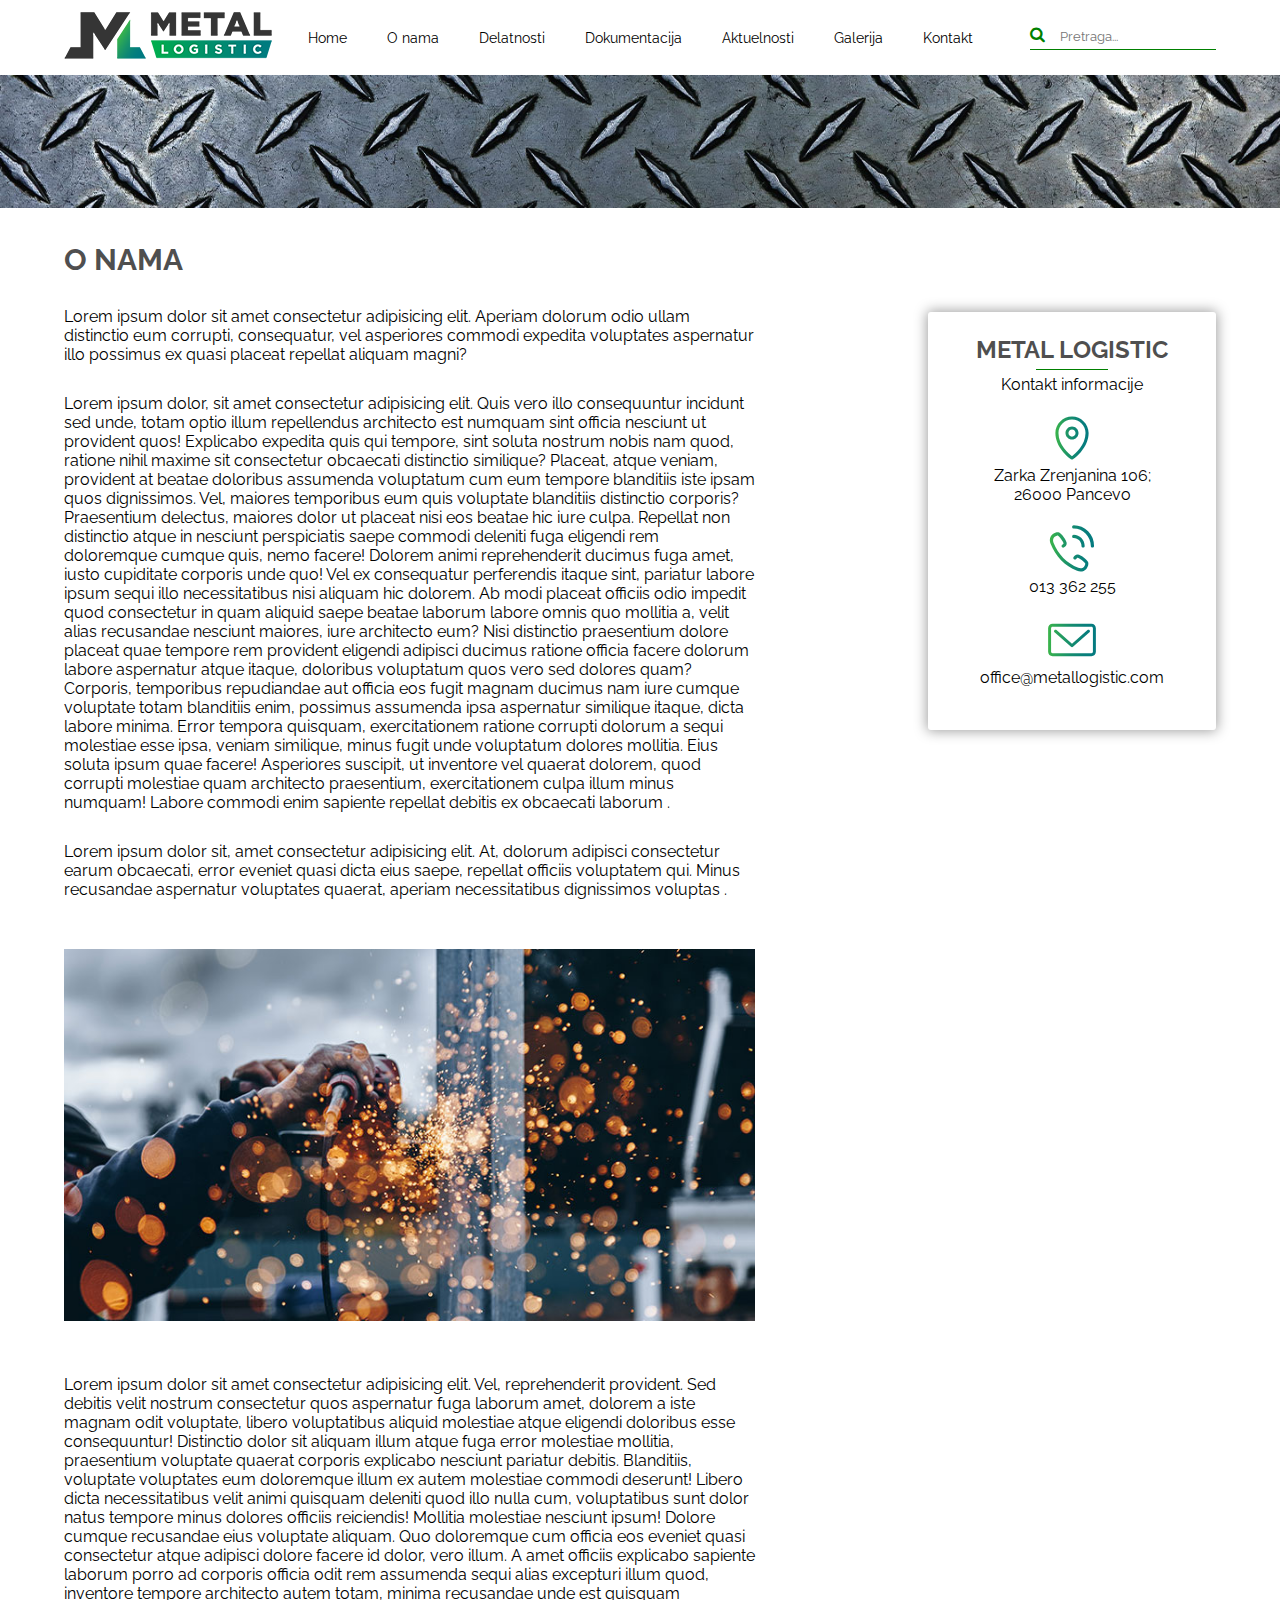
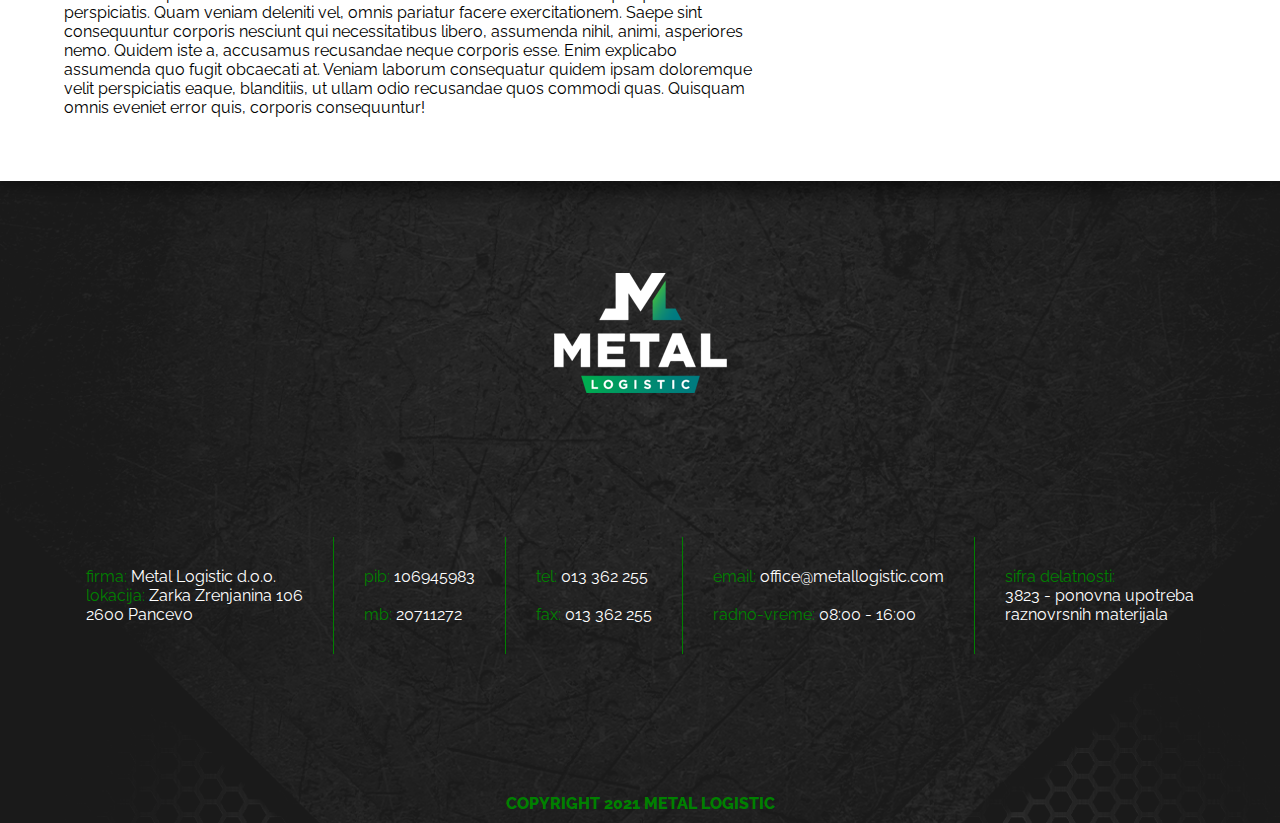
==== about.html @ 06dd0689 "about" ====
<!DOCTYPE html>
<html lang="en">
<head>
    <meta charset="UTF-8">
    <meta http-equiv="X-UA-Compatible" content="IE=edge">
    <meta name="viewport" content="width=device-width, initial-scale=1.0">
    <title>MetalLogistic</title>
    <link rel="stylesheet" href="https://cdnjs.cloudflare.com/ajax/libs/font-awesome/4.7.0/css/font-awesome.min.css">
    <link rel="preconnect" href="https://fonts.gstatic.com">
    <link href="https://fonts.googleapis.com/css2?family=Raleway:wght@100;200;300;400;500;600;700;800;900&display=swap" rel="stylesheet">
    <link rel="stylesheet" href="./index.css">
    <link rel="stylesheet" href="./about.css">
    <link rel="stylesheet" href="./contact.css">
</head>
<body>
    <header class='header'>
        <div class='header-logo'>
            <img class='header-logo-image' src="./images/logo.png" alt='logo'>
        </div>
        <nav class='navigation'>
            <ul class='navigation-list'>
                <li class='navigation-list-item'><a class="navigation-list-item-link" href="#">Home</a></li>
                <li class='navigation-list-item'><a class="navigation-list-item-link" href="#">O nama</a></li>
                <li class='navigation-list-item'><a class="navigation-list-item-link" href="#">Delatnosti</a></li>
                <li class='navigation-list-item'><a class="navigation-list-item-link" href="#">Dokumentacija</a></li>
                <li class='navigation-list-item'><a class="navigation-list-item-link" href="#">Aktuelnosti</a></li>
                <li class='navigation-list-item'><a class="navigation-list-item-link" href="#">Galerija</a></li>
                <li class='navigation-list-item'><a class="navigation-list-item-link" href="#">Kontakt</a></li>
            </ul>
            <div class='navigation-burger'>
                <div class='line1'></div>
                <div class='line2'></div>
                <div class='line3'></div>
            </div>
        </nav>
        <div class='search'>
            <form action="email.php" method="post" class='search-form'>
                <i class="fa fa-search"></i>
                <input placeholder="Pretraga..." type='text' class="search-inout">
            </form>
            <div class='search-icon'>
                <i class="fa fa-search"></i>
            </div>
            </div>
        </div>
    </header> 
    <div class='about-image'>
        <img src="images/slika-ispod-menija.jpg" alt='slika'>
    </div>
   <main class="about-section">
        <section class="about-text">
            <h1>O nama</h1>
            <p>Lorem ipsum dolor sit amet consectetur adipisicing elit. Aperiam dolorum odio ullam distinctio eum corrupti, consequatur, vel asperiores commodi expedita voluptates aspernatur illo possimus ex quasi placeat repellat aliquam magni?</p>
            <p>Lorem ipsum dolor, sit amet consectetur adipisicing elit. Quis vero illo consequuntur incidunt sed unde, totam optio illum repellendus architecto est numquam sint officia nesciunt ut provident quos! Explicabo expedita quis qui tempore, sint soluta nostrum nobis nam quod, ratione nihil maxime sit consectetur obcaecati distinctio similique? Placeat, atque veniam, provident at beatae doloribus assumenda voluptatum cum eum tempore blanditiis iste ipsam quos dignissimos. Vel, maiores temporibus eum quis voluptate blanditiis distinctio corporis? Praesentium delectus, maiores dolor ut placeat nisi eos beatae hic iure culpa. Repellat non distinctio atque in nesciunt perspiciatis saepe commodi deleniti fuga eligendi rem doloremque cumque quis, nemo facere! Dolorem animi reprehenderit ducimus fuga amet, iusto cupiditate corporis unde quo! Vel ex consequatur perferendis itaque sint, pariatur labore ipsum sequi illo necessitatibus nisi aliquam hic dolorem. Ab modi placeat officiis odio impedit quod consectetur in quam aliquid saepe beatae laborum labore omnis quo mollitia a, velit alias recusandae nesciunt maiores, iure architecto eum? Nisi distinctio praesentium dolore placeat quae tempore rem provident eligendi adipisci ducimus ratione officia facere dolorum labore aspernatur atque itaque, doloribus voluptatum quos vero sed dolores quam? Corporis, temporibus repudiandae aut officia eos fugit magnam ducimus nam iure cumque voluptate totam blanditiis enim, possimus assumenda ipsa aspernatur similique itaque, dicta labore minima. Error tempora quisquam, exercitationem ratione corrupti dolorum a sequi molestiae esse ipsa, veniam similique, minus fugit unde voluptatum dolores mollitia. Eius soluta ipsum quae facere! Asperiores suscipit, ut inventore vel quaerat dolorem, quod corrupti molestiae quam architecto praesentium, exercitationem culpa illum minus numquam! Labore commodi enim sapiente repellat debitis ex obcaecati laborum .  </p>
            <p>Lorem ipsum dolor sit, amet consectetur adipisicing elit. At, dolorum adipisci consectetur earum obcaecati, error eveniet quasi dicta eius saepe, repellat officiis voluptatem qui. Minus recusandae aspernatur voluptates quaerat, aperiam necessitatibus dignissimos voluptas .</p>
            <img src="images/kontent-slika.jpg" alt="about">
            <p>Lorem ipsum dolor sit amet consectetur adipisicing elit. Vel, reprehenderit provident. Sed debitis velit nostrum consectetur quos aspernatur fuga laborum amet, dolorem a iste magnam odit voluptate, libero voluptatibus aliquid molestiae atque eligendi doloribus esse consequuntur! Distinctio dolor sit aliquam illum atque fuga error molestiae mollitia, praesentium voluptate quaerat corporis explicabo nesciunt pariatur debitis. Blanditiis, voluptate voluptates eum doloremque illum ex autem molestiae commodi deserunt! Libero dicta necessitatibus velit animi quisquam deleniti quod illo nulla cum, voluptatibus sunt dolor natus tempore minus dolores officiis reiciendis! Mollitia molestiae nesciunt ipsum! Dolore cumque recusandae eius voluptate aliquam. Quo doloremque cum officia eos eveniet quasi consectetur atque adipisci dolore facere id dolor, vero illum. A amet officiis explicabo sapiente laborum porro ad corporis officia odit rem assumenda sequi alias excepturi illum quod, inventore tempore architecto autem totam, minima recusandae unde est quisquam perspiciatis. Quam veniam deleniti vel, omnis pariatur facere exercitationem. Saepe sint consequuntur corporis nesciunt qui necessitatibus libero, assumenda nihil, animi, asperiores nemo. Quidem iste a, accusamus recusandae neque corporis esse. Enim explicabo assumenda quo fugit obcaecati at. Veniam laborum consequatur quidem ipsam doloremque velit perspiciatis eaque, blanditiis, ut ullam odio recusandae quos commodi quas. Quisquam omnis eveniet error quis, corporis consequuntur!</p>
        </section>
        <section class="contact-card card-height">
            <div>
                <h2>Metal Logistic</h2>
                <div class='contact-card-line'></div>
                <p>Kontakt informacije</p>
            </div>
            <div>
            <img src='./images/pin.svg' alt='pin'>
            <p>Zarka Zrenjanina 106;<br>26000 Pancevo</p>
            </div>
            <div>
            <img src='./images/phone.svg' alt='phone'>
            <p>013 362 255</p>
        </div>
        <div>
            <img src='./images/mail.svg' alt='mail'>
            <p>office@metallogistic.com</p>
        </div>
        </section>
   </main>
    <footer class='footer'>
        <div class='footer-content'>
            <img src='images/logofooter.png' alt='logo-footer' />
            <div class='footer-info'>
                <div class='footer-info-1'>
                    <p><span>firma:</span><nbsp></nbsp> Metal Logistic d.o.o.</p>
                    <p><span>lokacija:</span><nbsp></nbsp> Zarka Zrenjanina 106 <br> 2600 Pancevo</p>
                </div>
                <div class='footer-info-2'>
                    <p><span>pib:</span><nbsp> 106945983</p>
                    <p><span>mb:</span> 20711272</p>
                </div>
                <div class='footer-info-3'>
                    <p><span>tel:</span><nbsp> 013 362 255</p>
                    <p><span>fax:</span><nbsp> 013 362 255</p>
                </div>
                <div class='footer-info-4'>
                    <p><span>email:</span> <nbsp>office@metallogistic.com</p>
                    <p><span>radno-vreme:</span> <nbsp>08:00 - 16:00</p>
                </div>
                <div class='footer-info-5'>
                    <span>sifra delatnosti:</span>
                    <p>3823 - ponovna upotreba <br> raznovrsnih materijala</p>
                </div>
            </div>
            <p class='footer-copyright'>copyright 2021 metal logistic</p>
        </div>
    </footer>
    <script src="./index.js"></script>
</body>
</html>
---- index.css ----
* {
  box-sizing: border-box;
  margin: 0;
  padding: 0;
}

body {
  font-family: "Raleway", sans-serif;
  overflow-x: hidden;
}

a:link,
a:hover,
a:visited,
a:active {
  text-decoration: none;
}

.hidden {
  overflow: hidden;
}

/* ------ HEADER ------ */

.header {
  height: 75px;
  padding: 0 5%;
  display: flex;
  align-items: center;
  justify-content: space-between;
  width: 100%;
}

.fixed-header {
  position: fixed;
  top: 0;
  border-bottom: 1px solid green;
  background-color: #fff;
  z-index: 100;
  animation: header 0.5s linear;
}

.header-logo-image-mobile {
  display: none;
}

.navigation {
  height: 100%;
}

.navigation-list {
  display: flex;
  align-items: center;
  list-style: none;
  justify-content: space-between;
  height: 100%;
}

.navigation-list-item {
  height: 100%;
  display: flex;
  align-items: center;
  padding: 0 20px;
  color: #000;
  transition: background-color 0.1s ease-in;
  cursor: pointer;
}

.navigation-list-item a {
  color: #000;
  font-size: 14px;
}

.navigation-list-item:hover {
  background-color: green;
  height: 100%;
  transition: background-color 0.2s ease-in;
}

.navigation-list-item:hover a {
  color: #fff;
}

.navigation-burger {
  display: none;
}

.navigation-burger div {
  width: 25px;
  height: 3px;
  background-color: green;
  margin: 5px;
  border-radius: 3px;
  transition: all 0.3s ease;
}

.search {
  display: flex;
  justify-content: flex-end;
}

.search-form {
  position: relative;
  width: 90%;
}

.search-icon {
  display: none;
}

.search-form input {
  border: none;
  border-bottom: 1px solid green;
  padding-bottom: 5px;
  outline: none;
  padding-left: 30px;
  width: 100%;
}

.search-form input::placeholder {
  font-family: "Raleway", sans-serif;
}

i {
  color: green;
  position: absolute;
}

@keyframes header {
  from {
    transform: translateY(-50px);
  }
  to {
    transform: translateX(0);
  }
}

@media screen and (max-width: 1024px) {
  body {
    overflow-x: hidden;
  }

  .header {
    justify-content: space-between;
  }

  .header-logo {
    margin-right: auto;
  }

  .header-logo-image-mobile {
    display: inline-block;
  }

  .navigation {
    display: flex;
    align-items: center;
  }

  .navigation-list {
    position: fixed;
    right: 0;
    top: 75px;
    height: calc(100% - 75px);
    background-color: green;
    display: flex;
    flex-direction: column;
    align-items: center;
    width: 100%;
    transform: translateX(100%);
    transition: transform 0.3s ease-in;
    z-index: 10;
  }

  .navigation-list-active {
    transform: translateX(0);
    transition: transform 0.3s ease-in;
    z-index: 10;
  }

  .navigation-list-item {
    padding: 0;
    opacity: 0;
  }

  .navigation-list-item a {
    color: #fff;
    font-size: 40px;
  }

  .navigation-burger {
    display: inline-block;
    cursor: pointer;
    margin-right: 15px;
  }

  .toggle .line1 {
    transform: rotate(-45deg) translate(-5px, 6px);
    transition: all 0.3s ease;
  }
  .toggle .line2 {
    opacity: 0;
  }
  .toggle .line3 {
    transform: rotate(45deg) translate(-5px, -6px);
    transition: all 0.3s ease;
  }

  @keyframes navigationLinkFade {
    from {
      opacity: 0;
      transform: translateX(50px);
    }
    to {
      opacity: 1;
      transform: translateX(0);
    }
  }

  .search {
    height: 100%;
    width: 10%;
    display: flex;
    justify-content: space-around;
  }

  .search-icon {
    display: flex;
    align-items: center;
    height: 100%;
  }

  .search-icon i {
    font-size: 25px;
  }

  .search-form {
    position: fixed;
    display: flex;
    align-items: center;
    right: 0;
    top: 75px;
    height: 60px;
    background-color: green;
    width: 100%;
    transform: translateX(100%);
    transition: transform 0.3s ease-in;
    padding: 0 5%;
    z-index: 10;
  }

  .search-form-active {
    transform: translateX(0);
    transition: transform 0.3s ease-in;
    z-index: 10;
  }

  .search-form-active i {
    color: #fff;
    position: absolute;
    bottom: 45%;
  }

  .search-form input {
    border: none;
    border-bottom: 1px solid #fff;
    padding-bottom: 5px;
    outline: none;
    padding-left: 30px;
    width: 100%;
    background-color: transparent;
    color: #fff;
  }
  .search-form input::placeholder {
    color: #fff;
  }

  i {
    position: unset;
  }
}

@media screen and (max-width: 768px) {
  .navigation-list-item a {
    font-size: 25px;
  }

  .navigation-burger {
    margin-right: 0px;
  }
}

@media screen and (max-width: 500px) {
  .navigation-list-item a {
    font-size: 20px;
  }
}

/* ------ HERO ------ */

.hero {
  position: relative;
  height: calc(80vh - 75px);
  overflow: hidden;
  width: 100%;
}

.hero input {
  opacity: 0;
  cursor: pointer;
}

.hero label {
  display: inline-block;
  z-index: 2;
  cursor: pointer;
  transition-duration: 0.4s;
  padding: 3px;
  border: solid 2px transparent;
  border-radius: 999px;
  position: absolute;
  bottom: 10%;
}

.label-first {
  left: 5%;
}

.label-second {
  left: 7%;
}

input:checked + label {
  border: solid 2px green;
}

.circle {
  width: 10px;
  height: 10px;
  border-radius: 999px;
  background-color: green;
}

.hero .slide {
  position: absolute;
  width: 100%;
  height: 100%;
  top: 0;
  left: 0;
  z-index: 0;
  transform: translateX(-100%);
  transition-duration: 0.4s;
  opacity: 1;
  background-repeat: no-repeat;
  background-position: center;
  background-size: 100% 100%;
  background-image: url("images//desk.jpg");
}

.slide img {
  height: 100%;
  width: 100%;
}

.hero input:checked ~ .slide {
  transform: translateX(100%);
}

.hero input:checked + label + .slide {
  transform: translateX(0);
  opacity: 1;
}

.banner {
  color: #fff;
  display: flex;
  flex-direction: column;
  z-index: 1;
  padding-left: 5%;
  margin-top: 8%;
  height: 50%;
  font-size: 16px;
}

.banner h1 {
  text-transform: uppercase;
  font-weight: 900;
  font-size: 45px;
  margin-top: 23px;
  margin-bottom: 55px;
}

.banner a:link,
.banner a:visited,
.banner a:active {
  background-color: green;
  padding: 10px 25px;
  text-transform: uppercase;
  border-radius: 4px;
  font-weight: 800;
  margin-top: 50px;
  width: fit-content;
  color: #fff;
  transition: all 0.3s ease;
  cursor: pointer;
}

.banner a:hover {
  background-color: #fff;
  color: green;
  transition: all 0.3s ease;
}

@media screen and (max-width: 1260px) {
  .banner {
    font-size: 14px;
  }

  .banner h1 {
    font-size: 40px;
  }
}

@media screen and (max-width: 1024px) {
  .hero {
    position: relative;
    height: calc(100vh - 75px);
    overflow: hidden;
  }

  .label-first {
    left: 40%;
  }

  .circle {
    width: 40px;
    height: 40px;
  }

  .hero label {
    padding: 10px;
    bottom: 3%;
  }

  .label-second {
    right: 40%;
    left: unset;
  }

  .hero .slide {
    background-image: url("images/mob-slika.jpg");
  }

  .slide {
    text-align: center;
  }

  .banner a {
    margin: 50px auto;
    padding: 25px;
  }

  .banner {
    position: unset;
    height: 100%;
    display: flex;
    flex-direction: column;
    justify-content: center;
    font-size: 30px;
    padding: 5%;
    margin-top: 0;
  }

  .circle {
    width: 25px;
    height: 25px;
  }
}

@media screen and (max-width: 768px) {
  .banner {
    font-size: 30px;
    padding: 10%;
  }

  .banner a {
    margin-top: 100px;
  }

  .hero label {
    padding: 5px;
    bottom: 5%;
  }

  .circle {
    width: 25px;
    height: 25px;
  }
}

@media screen and (max-width: 540px) {
  .banner {
    font-size: 15px;
    padding: 5%;
  }

  .banner p {
    font-size: 20px;
  }

  .circle {
    width: 15px;
    height: 15px;
  }

  .hero label {
    bottom: 5%;
  }
}

@media screen and (max-width: 350px) {
  .hero label {
    bottom: 2%;
  }

  .banner h1 {
    font-size: 35px;
  }
}

/* ------ WORKS ------ */

.work {
  padding: 5%;
  display: flex;
  justify-content: space-between;
  width: 100%;
}

.work-section {
  background-repeat: no-repeat;
  background-position: center;
  background-size: cover;
  color: #fff;
  text-align: center;
  border-bottom: 1px solid green;
  text-transform: uppercase;
  width: 30%;
  padding: 6% 2%;
}

.work-section h3 {
  margin-top: 10px;
}

.work-1 {
  background-image: url(images/1.jpg);
}

.work-2 {
  background-image: url(images/2.jpg);
}

.work-3 {
  background-image: url(images/3.jpg);
}

.work-image-wrapper img {
  width: 100%;
}

.work-image-wrapper {
  width: 30%;
  height: auto;
  margin: 0 auto;
}

@media screen and (max-width: 1024px) {
  .work-section {
    padding: 2% 0;
  }
}

@media screen and (max-width: 768px) {
  .work {
    flex-direction: column;
  }

  .work-section {
    width: 100%;
    padding: 10% 2%;
    margin: 20px auto;
  }
}

/* ------ ABOUT ------ */

.about {
  width: 100%;
  background-image: url(images/background-text.jpg);
  background-repeat: no-repeat;
  background-position: center;
  background-size: cover;
  padding: 7% 5%;
  color: #fff;
  line-height: 30px;
}

/* ------ NEWS ------ */

.news {
  background-color: rgba(0, 0, 0, 0.1);
  padding: 5%;
  width: 100%;
}

.news > a {
  display: none;
}

.news-header {
  display: flex;
  justify-content: space-between;
  align-items: center;
}

.news-header h2 {
  color: green;
  text-transform: uppercase;
}

.news-header a {
  background-color: green;
  color: #fff;
  font-size: 14px;
  padding: 10px 15px;
  border-radius: 5px;
  text-transform: uppercase;
  font-weight: 600;
}

.news-content {
  display: flex;
  justify-content: space-between;
  padding-top: 5%;
  align-items: center;
  width: 100%;
}

.news-card {
  width: 100%;
  background-color: #fff;
  padding: 2%;
  margin-right: 30px;
}

.news-card:last-child {
  margin-right: 0;
}

.news-content img {
  width: 100%;
}

.news-content h3 {
  text-transform: uppercase;
  font-weight: 800;
  margin-top: 10px;
}

.news-content span {
  color: green;
  margin: 15px 0;
  display: inline-block;
}

.news-content p {
  color: #666;
  margin-bottom: 15px;
}
.news-text {
  width: 90%;
  height: 80px;
  margin-bottom: 10px;
}

.news-heading {
  width: 90%;
  height: 40px;
}

.news-content a {
  background-color: green;
  color: #fff;
  font-size: 14px;
  padding: 10px 15px;
  border-radius: 5px;
  text-transform: uppercase;
  font-weight: 600;
  display: inline-block;
}

.link-mobile {
  display: none;
}

@media screen and (max-width: 1024px) {
  .news-text,
  .news-heading {
    width: 100%;
  }

  .news-heading {
    height: 60px;
  }
}

@media screen and (max-width: 768px) {
  .news-header {
    flex-direction: column;
  }

  .link-mobile > a {
    display: inline-block;
    background-color: green;
    color: #fff;
    font-size: 14px;
    padding: 25px;
    border-radius: 5px;
    text-transform: uppercase;
    font-weight: 600;
    margin-top: 30px;
  }

  .news-header a {
    display: none;
  }

  .news-content {
    flex-direction: column;
  }

  .news-card {
    margin-right: 0;
    margin-bottom: 20px;
  }

  .news-card:last-child {
    margin-bottom: 0;
  }

  .news-text {
    height: auto;
    margin-bottom: 20px;
  }

  .news-heading {
    height: auto;
  }

  .link-mobile {
    display: inline-block;
    width: 100%;
    text-align: center;
  }
}

/* ------ FOOTER ------ */

.footer {
  width: 100%;
  background-image: url(images/footer.jpg);
  background-repeat: no-repeat;
  background-position: center;
  background-size: cover;
}

.footer-content {
  width: 100%;
  display: flex;
  flex-direction: column;
  align-items: center;
  justify-content: space-between;
  padding-top: 7%;
}

.footer-content img {
  width: fit-content;
}

.footer-info {
  display: flex;
  color: #fff;
  width: 100%;
  justify-content: center;
  padding: 0 5%;
  margin: 140px 0;
}

.footer-info span {
  color: green;
}

.footer-info > div {
  padding: 30px;
  border-left: 1px solid green;
  text-align: left;
  width: fit-content;
  display: flex;
  flex-direction: column;
  justify-content: space-between;
}

.footer-info > div:first-child {
  border-left: none;
  padding-left: 0;
}

.footer-info > div:last-child {
  padding-right: 0;
}

.footer-copyright {
  color: green;
  text-transform: uppercase;
  font-weight: 800;
  margin-bottom: 10px;
}

@media screen and (max-width: 1260px) {
  .footer-info > div {
    padding: 15px 1.5%;
  }
}

@media screen and (max-width: 1024px) {
  .footer-info > div {
    font-size: 15px;
  }
}

@media screen and (max-width: 768px) {
  .footer {
    background-image: url(images/footer.jpg);
    background-repeat: no-repeat;
    background-position: center;
    background-size: cover;
  }

  .footer-background {
    display: none;
  }

  .footer-info {
    flex-direction: column;
    width: 100%;
    align-items: center;
    margin: 50px 0;
  }

  .footer-info > div {
    border-left: none;
    border-top: 1px solid green;
    border-left: none;
    border-top: 1px solid green;
    width: 51%;
    text-align: center;
    font-size: 22px;
  }

  .footer-info > div:first-child {
    border-top: none;
    padding-top: 0;
  }

  .footer-content {
    margin: 0;
    padding-top: 50px;
  }

  .footer-content img {
    width: 25%;
  }

  @media screen and (max-width: 550px) {
    .footer {
      height: 100%;
    }
    .footer-info > div {
      width: 80%;
      font-size: 17px;
      padding: 25px 1.5%;
    }
    .footer-content {
      padding-top: 12px;
      height: 100%;
    }
    .footer-content img {
      width: 35%;
    }
  }
}
---- about.css ----
.about-section {
  padding: 0 5%;
  padding-bottom: 5%;
  display: flex;
  justify-content: space-between;
}

.about-text {
  width: 60%;
  margin-right: 10px;
}

.about-image {
  width: 100%;
}

.about-image img {
  width: 100%;
}

.about-text h1 {
  color: rgba(0, 0, 0, 0.7);
  text-transform: uppercase;
  margin: 30px 0;
  font-size: 30px;
}

.about-text p {
  margin-top: 30px;
}

.about-text p:first-child,
.about-text p:last-child {
  margin-top: 0;
}

.about-text img {
  display: inline-block;
  margin: 50px 0;
  width: 100%;
}

.card-height {
  height: fit-content;
  margin-top: 100px !important;
}

@media screen and (max-width: 768px) {
  .about-section {
    flex-direction: column;
  }

  .about-text {
    width: 100%;
    margin-right: 0;
  }

  .about-image img {
    height: 75px;
  }

  .card-height {
    margin-top: 40px !important;
  }
}
---- contact.css ----
.contact {
  display: flex;
  padding: 0 5%;
  justify-content: space-between;
  padding-bottom: 5%;
}

.contact-form {
  width: 50%;
}

.contact-form form {
  display: flex;
  flex-direction: column;
}

.contact-form div {
  width: 100%;
  display: flex;
  justify-content: space-between;
  margin-bottom: 30px;
}

.contact-form div > input:first-child {
  margin-right: 30px;
}

.contact-form h1 {
  color: rgba(0, 0, 0, 0.7);
  text-transform: uppercase;
  margin-top: 30px;
  font-size: 30px;
}

.contact-form p {
  margin: 30px 0;
  color: rgba(0, 0, 0, 0.6);
}

.contact-form input {
  border: none;
  border-bottom: 1px solid green;
  padding: 5px 10px;
  width: 100%;
}

.contact-form textarea {
  border: 1px solid green;
  padding: 10px;
  width: 100%;
  height: 300px;
}

.contact-form input[type="submit"] {
  background-color: green;
  color: #fff;
  border: 1px solid green;
  border-radius: 3px;
  width: 20%;
  padding: 10px 0;
  display: inline-block;
  margin-left: auto;
  text-transform: uppercase;
  font-weight: 800;
  margin-top: 20px;
  transition: all 0.3s ease;
  cursor: pointer;
}

.contact-form input[type="submit"]:hover {
  background-color: #fff;
  color: green;
  transition: all 0.3s ease;
}

.contact-form textarea,
.contact-form input::placeholder {
  font-family: "Raleway", sans-serif;
}

.contact-card {
  padding: 2%;
  box-shadow: 0px 0px 13px 1px rgba(0, 0, 0, 0.39);
  text-align: center;
  margin-top: 110px;
  width: 25%;
  display: flex;
  flex-direction: column;
  justify-content: space-between;
  border-radius: 3px;
}

.contact-card h2 {
  color: rgba(0, 0, 0, 0.7);
  text-transform: uppercase;
}

.contact-card p {
  margin-bottom: 20px;
}

.contact-card > p:last-child {
  margin-bottom: 0;
}

.contact-card img {
  width: 20%;
}

.contact-card-line {
  height: 1px;
  background-color: green;
  width: 30%;
  margin: 5px auto;
}

@media screen and (max-width: 1260px) {
  .contact-card {
    width: 28%;
  }
}

@media screen and (max-width: 1024px) {
  .contact-card {
    width: 35%;
  }
}

@media screen and (max-width: 738px) {
  .contact {
    flex-direction: column;
    align-items: center;
  }

  .contact-card,
  .contact-form {
    width: 100%;
  }

  .contact-card {
    margin-top: 50px;
    padding: 10% 5%;
  }

  .contact-form input[type="submit"] {
    padding: 20px;
    width: 100%;
  }

  .contact-form div {
    width: 100%;
    display: flex;
    flex-direction: column;
    margin-bottom: 30px;
  }

  .contact-form div input:last-child {
    margin-top: 30px;
  }
}
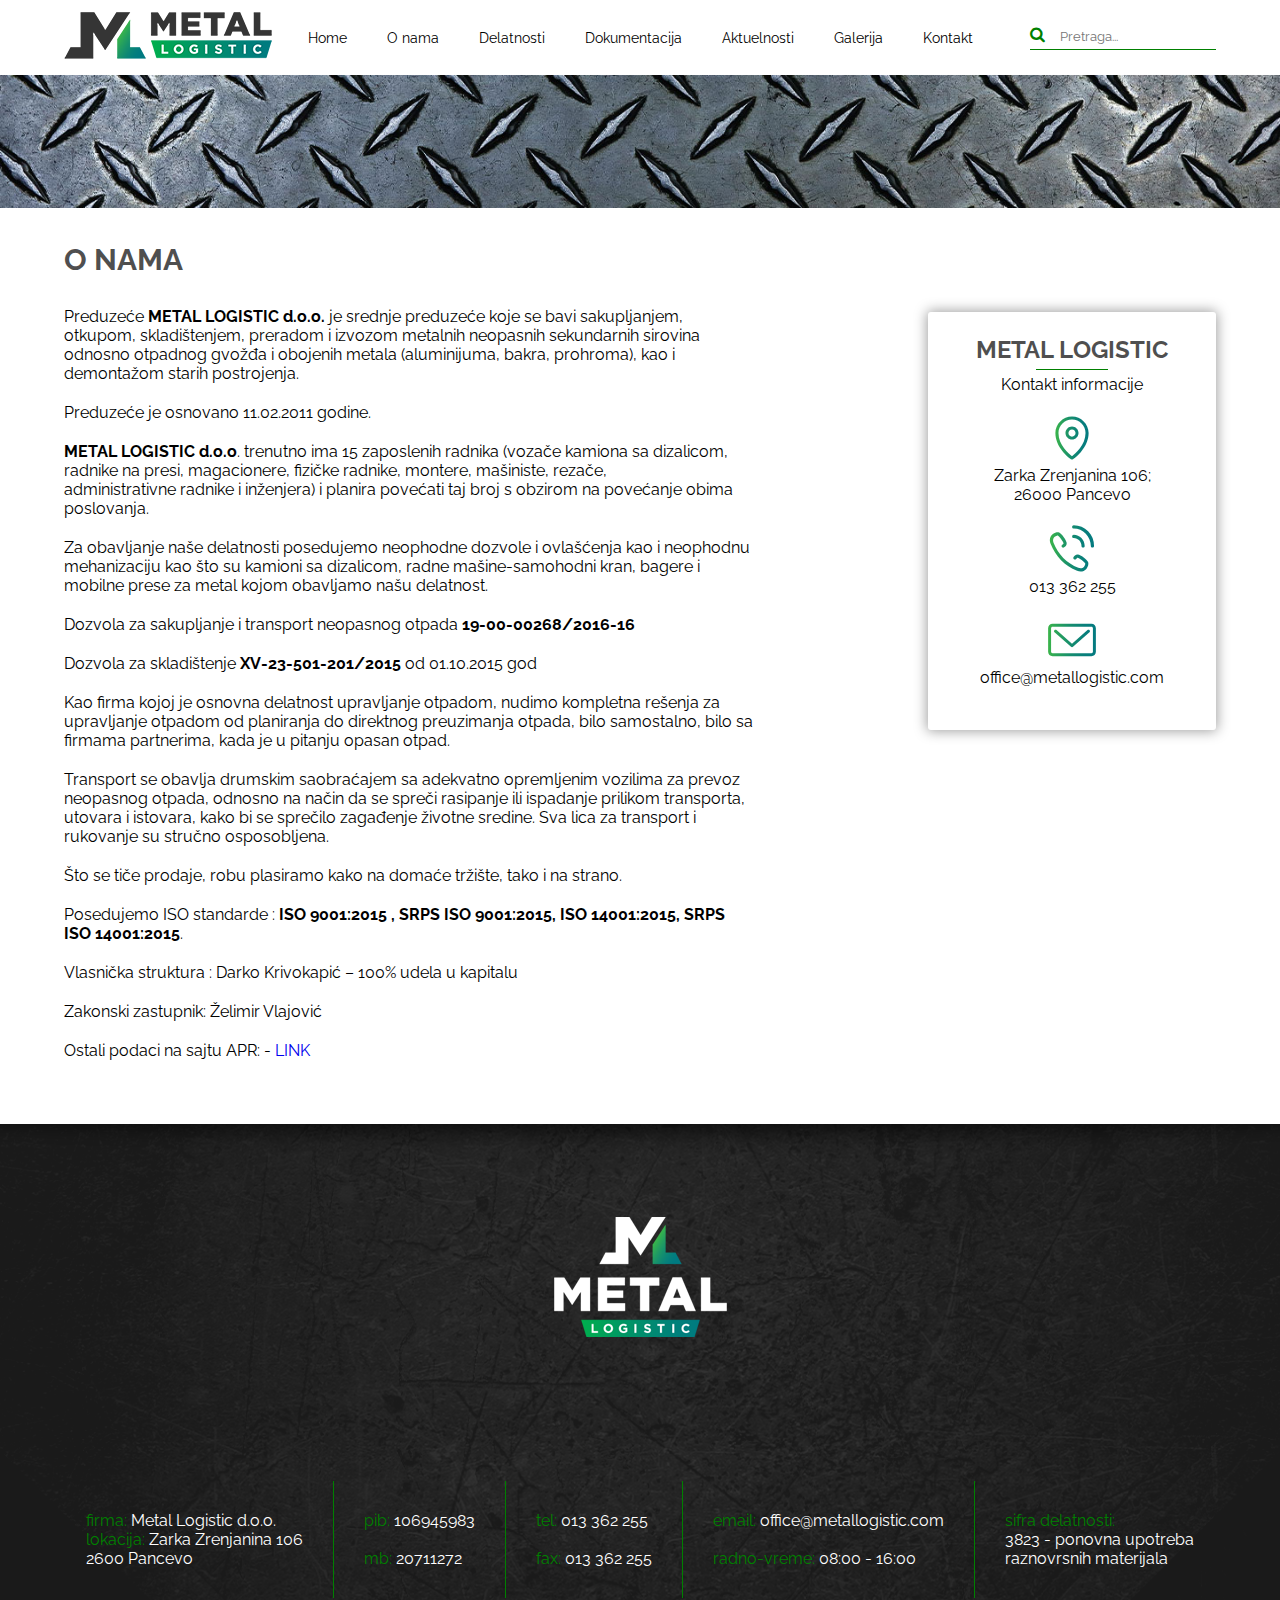
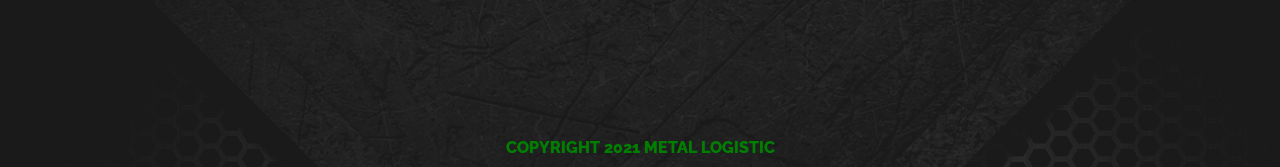
==== commit 2addc458: "work" ====
--- a/about.html
+++ b/about.html
@@ -9,7 +9,7 @@
     <link rel="preconnect" href="https://fonts.gstatic.com">
     <link href="https://fonts.googleapis.com/css2?family=Raleway:wght@100;200;300;400;500;600;700;800;900&display=swap" rel="stylesheet">
     <link rel="stylesheet" href="./index.css">
-    <link rel="stylesheet" href="./about.css">
+    <link rel="stylesheet" href="./work.css">
     <link rel="stylesheet" href="./contact.css">
 </head>
 <body>
@@ -19,13 +19,13 @@
         </div>
         <nav class='navigation'>
             <ul class='navigation-list'>
-                <li class='navigation-list-item'><a class="navigation-list-item-link" href="#">Home</a></li>
-                <li class='navigation-list-item'><a class="navigation-list-item-link" href="#">O nama</a></li>
-                <li class='navigation-list-item'><a class="navigation-list-item-link" href="#">Delatnosti</a></li>
-                <li class='navigation-list-item'><a class="navigation-list-item-link" href="#">Dokumentacija</a></li>
+                <li class='navigation-list-item'><a class="navigation-list-item-link" href="index.html">Home</a></li>
+                <li class='navigation-list-item'><a class="navigation-list-item-link" href="about.html">O nama</a></li>
+                <li class='navigation-list-item'><a class="navigation-list-item-link" href="work.html">Delatnosti</a></li>
+                <li class='navigation-list-item'><a class="navigation-list-item-link" href="documentation.html">Dokumentacija</a></li>
                 <li class='navigation-list-item'><a class="navigation-list-item-link" href="#">Aktuelnosti</a></li>
                 <li class='navigation-list-item'><a class="navigation-list-item-link" href="#">Galerija</a></li>
-                <li class='navigation-list-item'><a class="navigation-list-item-link" href="#">Kontakt</a></li>
+                <li class='navigation-list-item'><a class="navigation-list-item-link" href="contact.html">Kontakt</a></li>
             </ul>
             <div class='navigation-burger'>
                 <div class='line1'></div>
@@ -34,7 +34,7 @@
             </div>
         </nav>
         <div class='search'>
-            <form action="email.php" method="post" class='search-form'>
+            <form class='search-form'>
                 <i class="fa fa-search"></i>
                 <input placeholder="Pretraga..." type='text' class="search-inout">
             </form>
@@ -44,17 +44,25 @@
             </div>
         </div>
     </header> 
-    <div class='about-image'>
+    <div class='works-image'>
         <img src="images/slika-ispod-menija.jpg" alt='slika'>
     </div>
-   <main class="about-section">
-        <section class="about-text">
+   <main class="works-section">
+        <section class="works-text">
             <h1>O nama</h1>
-            <p>Lorem ipsum dolor sit amet consectetur adipisicing elit. Aperiam dolorum odio ullam distinctio eum corrupti, consequatur, vel asperiores commodi expedita voluptates aspernatur illo possimus ex quasi placeat repellat aliquam magni?</p>
-            <p>Lorem ipsum dolor, sit amet consectetur adipisicing elit. Quis vero illo consequuntur incidunt sed unde, totam optio illum repellendus architecto est numquam sint officia nesciunt ut provident quos! Explicabo expedita quis qui tempore, sint soluta nostrum nobis nam quod, ratione nihil maxime sit consectetur obcaecati distinctio similique? Placeat, atque veniam, provident at beatae doloribus assumenda voluptatum cum eum tempore blanditiis iste ipsam quos dignissimos. Vel, maiores temporibus eum quis voluptate blanditiis distinctio corporis? Praesentium delectus, maiores dolor ut placeat nisi eos beatae hic iure culpa. Repellat non distinctio atque in nesciunt perspiciatis saepe commodi deleniti fuga eligendi rem doloremque cumque quis, nemo facere! Dolorem animi reprehenderit ducimus fuga amet, iusto cupiditate corporis unde quo! Vel ex consequatur perferendis itaque sint, pariatur labore ipsum sequi illo necessitatibus nisi aliquam hic dolorem. Ab modi placeat officiis odio impedit quod consectetur in quam aliquid saepe beatae laborum labore omnis quo mollitia a, velit alias recusandae nesciunt maiores, iure architecto eum? Nisi distinctio praesentium dolore placeat quae tempore rem provident eligendi adipisci ducimus ratione officia facere dolorum labore aspernatur atque itaque, doloribus voluptatum quos vero sed dolores quam? Corporis, temporibus repudiandae aut officia eos fugit magnam ducimus nam iure cumque voluptate totam blanditiis enim, possimus assumenda ipsa aspernatur similique itaque, dicta labore minima. Error tempora quisquam, exercitationem ratione corrupti dolorum a sequi molestiae esse ipsa, veniam similique, minus fugit unde voluptatum dolores mollitia. Eius soluta ipsum quae facere! Asperiores suscipit, ut inventore vel quaerat dolorem, quod corrupti molestiae quam architecto praesentium, exercitationem culpa illum minus numquam! Labore commodi enim sapiente repellat debitis ex obcaecati laborum .  </p>
-            <p>Lorem ipsum dolor sit, amet consectetur adipisicing elit. At, dolorum adipisci consectetur earum obcaecati, error eveniet quasi dicta eius saepe, repellat officiis voluptatem qui. Minus recusandae aspernatur voluptates quaerat, aperiam necessitatibus dignissimos voluptas .</p>
-            <img src="images/kontent-slika.jpg" alt="about">
-            <p>Lorem ipsum dolor sit amet consectetur adipisicing elit. Vel, reprehenderit provident. Sed debitis velit nostrum consectetur quos aspernatur fuga laborum amet, dolorem a iste magnam odit voluptate, libero voluptatibus aliquid molestiae atque eligendi doloribus esse consequuntur! Distinctio dolor sit aliquam illum atque fuga error molestiae mollitia, praesentium voluptate quaerat corporis explicabo nesciunt pariatur debitis. Blanditiis, voluptate voluptates eum doloremque illum ex autem molestiae commodi deserunt! Libero dicta necessitatibus velit animi quisquam deleniti quod illo nulla cum, voluptatibus sunt dolor natus tempore minus dolores officiis reiciendis! Mollitia molestiae nesciunt ipsum! Dolore cumque recusandae eius voluptate aliquam. Quo doloremque cum officia eos eveniet quasi consectetur atque adipisci dolore facere id dolor, vero illum. A amet officiis explicabo sapiente laborum porro ad corporis officia odit rem assumenda sequi alias excepturi illum quod, inventore tempore architecto autem totam, minima recusandae unde est quisquam perspiciatis. Quam veniam deleniti vel, omnis pariatur facere exercitationem. Saepe sint consequuntur corporis nesciunt qui necessitatibus libero, assumenda nihil, animi, asperiores nemo. Quidem iste a, accusamus recusandae neque corporis esse. Enim explicabo assumenda quo fugit obcaecati at. Veniam laborum consequatur quidem ipsam doloremque velit perspiciatis eaque, blanditiis, ut ullam odio recusandae quos commodi quas. Quisquam omnis eveniet error quis, corporis consequuntur!</p>
+           <p>Preduzeće <strong>METAL LOGISTIC d.o.o.</strong> je srednje preduzeće koje se bavi sakupljanjem, otkupom, skladištenjem, preradom i izvozom metalnih neopasnih sekundarnih sirovina odnosno otpadnog gvožđa i obojenih metala (aluminijuma, bakra, prohroma), kao i demontažom starih postrojenja.</p>
+           <p>Preduzeće je osnovano 11.02.2011 godine.</p>
+           <p><strong>METAL LOGISTIC d.o.o</strong>. trenutno ima&nbsp;15 zaposlenih&nbsp;radnika (vozače kamiona sa dizalicom, radnike na presi, magacionere, fizičke radnike, montere,&nbsp;mašiniste, rezače, administrativne&nbsp;radnike&nbsp;i inženjera) i planira povećati taj broj s obzirom na povećanje obima poslovanja.&nbsp;</p>
+           <p>Za obavljanje naše delatnosti posedujemo neophodne dozvole i ovlašćenja kao i neophodnu mehanizaciju kao što su kamioni sa dizalicom, radne mašine-samohodni kran,&nbsp;bagere i mobilne&nbsp;prese za metal kojom obavljamo našu delatnost.</p>
+           <p>Dozvola za sakupljanje i transport neopasnog otpada <strong>19-00-00268/2016-16</strong></p>
+           <p>Dozvola za skladištenje  <strong>XV-23-501-201/2015</strong>  od 01.10.2015 god</p>
+           <p>Kao firma kojoj je osnovna delatnost upravljanje otpadom, nudimo kompletna rešenja za upravljanje otpadom od planiranja do direktnog preuzimanja otpada, bilo samostalno, bilo sa firmama partnerima, kada je u pitanju opasan otpad.&nbsp;</p>
+           <p>Transport se obavlja drumskim saobraćajem sa adekvatno opremljenim vozilima za prevoz neopasnog otpada, odnosno na način da se spreči rasipanje ili ispadanje prilikom transporta, utovara i istovara, kako bi se sprečilo zagađenje&nbsp;životne sredine. Sva lica za transport i rukovanje su stručno osposobljena.</p>
+           <p>Što se tiče prodaje, robu plasiramo kako na domaće tržište, tako i na strano. </p>
+           <p>Posedujemo ISO standarde : <strong>ISO 9001:2015&nbsp;, SRPS ISO 9001:2015, ISO 14001:2015, SRPS ISO 14001:2015</strong>.</p>
+           <p>Vlasnička struktura : Darko Krivokapić  – 100% udela u kapitalu</p>
+           <p>Zakonski zastupnik: Želimir Vlajović</p>
+           <p>Ostali podaci na sajtu APR: - <a target=”_blank” href='https://pretraga2.apr.gov.rs/UnifiedEntitySearch'>LINK</a></p>
         </section>
         <section class="contact-card card-height">
             <div>
--- a/index.css
+++ b/index.css
@@ -69,6 +69,10 @@
 .navigation-list-item a {
   color: #000;
   font-size: 14px;
+  width: 100%;
+  height: 100%;
+  display: flex;
+  align-items: center;
 }
 
 .navigation-list-item:hover {
--- a/work.css
+++ b/work.css
@@ -0,0 +1,65 @@
+.works-section {
+  padding: 0 5%;
+  padding-bottom: 5%;
+  display: flex;
+  justify-content: space-between;
+}
+
+.works-text {
+  width: 60%;
+  margin-right: 10px;
+}
+
+.works-image {
+  width: 100%;
+}
+
+.works-image img {
+  width: 100%;
+}
+
+.works-text h1 {
+  color: rgba(0, 0, 0, 0.7);
+  text-transform: uppercase;
+  margin: 30px 0;
+  font-size: 30px;
+}
+
+.works-text p {
+  margin-top: 20px;
+}
+
+.works-text p:first-child {
+  margin-top: 0;
+}
+
+.works-text img {
+  display: inline-block;
+  margin: 50px 0;
+  width: 100%;
+  margin-bottom: 30px;
+}
+
+.card-height {
+  height: fit-content;
+  margin-top: 100px !important;
+}
+
+@media screen and (max-width: 768px) {
+  .works-section {
+    flex-direction: column;
+  }
+
+  .works-text {
+    width: 100%;
+    margin-right: 0;
+  }
+
+  .works-image img {
+    height: 75px;
+  }
+
+  .card-height {
+    margin-top: 40px !important;
+  }
+}
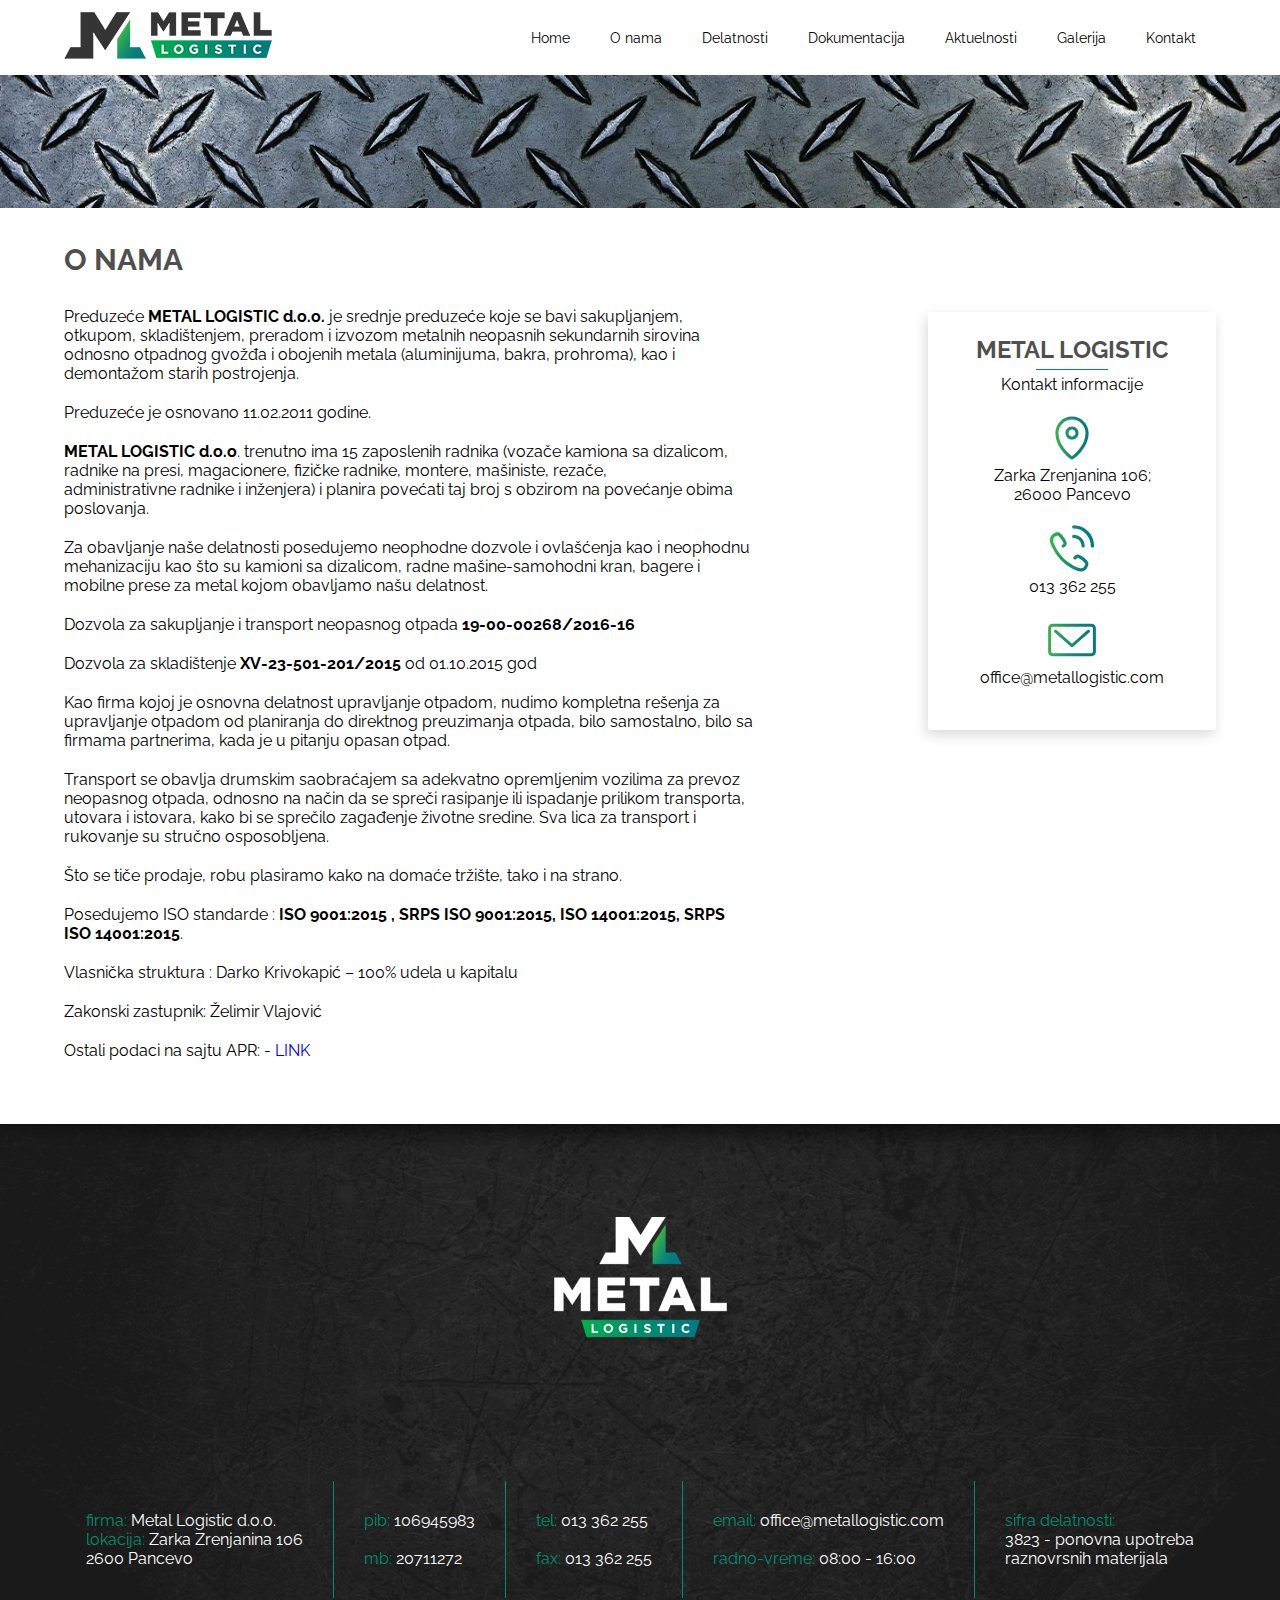
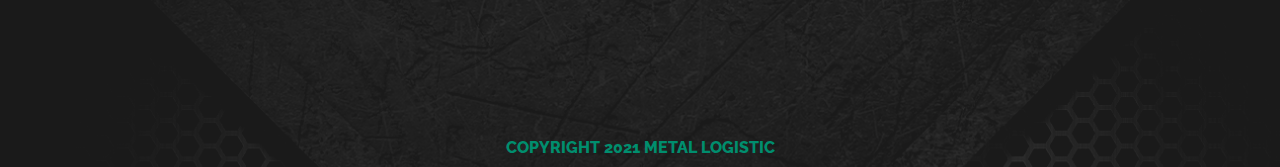
==== commit a1136be4: "favicon" ====
--- a/about.html
+++ b/about.html
@@ -4,13 +4,18 @@
     <meta charset="UTF-8">
     <meta http-equiv="X-UA-Compatible" content="IE=edge">
     <meta name="viewport" content="width=device-width, initial-scale=1.0">
-    <title>MetalLogistic</title>
+    <title>Metal-Logistic</title>
     <link rel="stylesheet" href="https://cdnjs.cloudflare.com/ajax/libs/font-awesome/4.7.0/css/font-awesome.min.css">
     <link rel="preconnect" href="https://fonts.gstatic.com">
     <link href="https://fonts.googleapis.com/css2?family=Raleway:wght@100;200;300;400;500;600;700;800;900&display=swap" rel="stylesheet">
     <link rel="stylesheet" href="./index.css">
     <link rel="stylesheet" href="./work.css">
-    <link rel="stylesheet" href="./contact.css">
+    <link rel="apple-touch-icon" sizes="180x180" href="./favicon/apple-touch-icon.png">
+    <link rel="icon" type="image/png" sizes="32x32" href="./favicon/favicon-32x32.png">
+    <link rel="icon" type="image/png" sizes="16x16" href="./favicon/favicon-16x16.png">
+    <link rel="manifest" href="./favicon/site.webmanifest">
+    <meta name="msapplication-TileColor" content="#da532c">
+    <meta name="theme-color" content="#ffffff">
 </head>
 <body>
     <header class='header'>
@@ -24,7 +29,7 @@
                 <li class='navigation-list-item'><a class="navigation-list-item-link" href="work.html">Delatnosti</a></li>
                 <li class='navigation-list-item'><a class="navigation-list-item-link" href="documentation.html">Dokumentacija</a></li>
                 <li class='navigation-list-item'><a class="navigation-list-item-link" href="#">Aktuelnosti</a></li>
-                <li class='navigation-list-item'><a class="navigation-list-item-link" href="#">Galerija</a></li>
+                <li class='navigation-list-item'><a class="navigation-list-item-link" href="gallery.html">Galerija</a></li>
                 <li class='navigation-list-item'><a class="navigation-list-item-link" href="contact.html">Kontakt</a></li>
             </ul>
             <div class='navigation-burger'>
@@ -33,7 +38,7 @@
                 <div class='line3'></div>
             </div>
         </nav>
-        <div class='search'>
+        <!-- <div class='search'>
             <form class='search-form'>
                 <i class="fa fa-search"></i>
                 <input placeholder="Pretraga..." type='text' class="search-inout">
@@ -42,27 +47,29 @@
                 <i class="fa fa-search"></i>
             </div>
             </div>
-        </div>
+        </div> -->
     </header> 
-    <div class='works-image'>
+    <div class='main-image'>
         <img src="images/slika-ispod-menija.jpg" alt='slika'>
     </div>
-   <main class="works-section">
+   <main class="main">
         <section class="works-text">
             <h1>O nama</h1>
-           <p>Preduzeće <strong>METAL LOGISTIC d.o.o.</strong> je srednje preduzeće koje se bavi sakupljanjem, otkupom, skladištenjem, preradom i izvozom metalnih neopasnih sekundarnih sirovina odnosno otpadnog gvožđa i obojenih metala (aluminijuma, bakra, prohroma), kao i demontažom starih postrojenja.</p>
-           <p>Preduzeće je osnovano 11.02.2011 godine.</p>
-           <p><strong>METAL LOGISTIC d.o.o</strong>. trenutno ima&nbsp;15 zaposlenih&nbsp;radnika (vozače kamiona sa dizalicom, radnike na presi, magacionere, fizičke radnike, montere,&nbsp;mašiniste, rezače, administrativne&nbsp;radnike&nbsp;i inženjera) i planira povećati taj broj s obzirom na povećanje obima poslovanja.&nbsp;</p>
-           <p>Za obavljanje naše delatnosti posedujemo neophodne dozvole i ovlašćenja kao i neophodnu mehanizaciju kao što su kamioni sa dizalicom, radne mašine-samohodni kran,&nbsp;bagere i mobilne&nbsp;prese za metal kojom obavljamo našu delatnost.</p>
-           <p>Dozvola za sakupljanje i transport neopasnog otpada <strong>19-00-00268/2016-16</strong></p>
-           <p>Dozvola za skladištenje  <strong>XV-23-501-201/2015</strong>  od 01.10.2015 god</p>
-           <p>Kao firma kojoj je osnovna delatnost upravljanje otpadom, nudimo kompletna rešenja za upravljanje otpadom od planiranja do direktnog preuzimanja otpada, bilo samostalno, bilo sa firmama partnerima, kada je u pitanju opasan otpad.&nbsp;</p>
-           <p>Transport se obavlja drumskim saobraćajem sa adekvatno opremljenim vozilima za prevoz neopasnog otpada, odnosno na način da se spreči rasipanje ili ispadanje prilikom transporta, utovara i istovara, kako bi se sprečilo zagađenje&nbsp;životne sredine. Sva lica za transport i rukovanje su stručno osposobljena.</p>
-           <p>Što se tiče prodaje, robu plasiramo kako na domaće tržište, tako i na strano. </p>
-           <p>Posedujemo ISO standarde : <strong>ISO 9001:2015&nbsp;, SRPS ISO 9001:2015, ISO 14001:2015, SRPS ISO 14001:2015</strong>.</p>
-           <p>Vlasnička struktura : Darko Krivokapić  – 100% udela u kapitalu</p>
-           <p>Zakonski zastupnik: Želimir Vlajović</p>
-           <p>Ostali podaci na sajtu APR: - <a target=”_blank” href='https://pretraga2.apr.gov.rs/UnifiedEntitySearch'>LINK</a></p>
+            <div class="works-content">
+                <p>Preduzeće <strong>METAL LOGISTIC d.o.o.</strong> je srednje preduzeće koje se bavi sakupljanjem, otkupom, skladištenjem, preradom i izvozom metalnih neopasnih sekundarnih sirovina odnosno otpadnog gvožđa i obojenih metala (aluminijuma, bakra, prohroma), kao i demontažom starih postrojenja.</p>
+                <p>Preduzeće je osnovano 11.02.2011 godine.</p>
+                <p><strong>METAL LOGISTIC d.o.o</strong>. trenutno ima&nbsp;15 zaposlenih&nbsp;radnika (vozače kamiona sa dizalicom, radnike na presi, magacionere, fizičke radnike, montere,&nbsp;mašiniste, rezače, administrativne&nbsp;radnike&nbsp;i inženjera) i planira povećati taj broj s obzirom na povećanje obima poslovanja.&nbsp;</p>
+                <p>Za obavljanje naše delatnosti posedujemo neophodne dozvole i ovlašćenja kao i neophodnu mehanizaciju kao što su kamioni sa dizalicom, radne mašine-samohodni kran,&nbsp;bagere i mobilne&nbsp;prese za metal kojom obavljamo našu delatnost.</p>
+                <p>Dozvola za sakupljanje i transport neopasnog otpada <strong>19-00-00268/2016-16</strong></p>
+                <p>Dozvola za skladištenje  <strong>XV-23-501-201/2015</strong>  od 01.10.2015 god</p>
+                <p>Kao firma kojoj je osnovna delatnost upravljanje otpadom, nudimo kompletna rešenja za upravljanje otpadom od planiranja do direktnog preuzimanja otpada, bilo samostalno, bilo sa firmama partnerima, kada je u pitanju opasan otpad.&nbsp;</p>
+                <p>Transport se obavlja drumskim saobraćajem sa adekvatno opremljenim vozilima za prevoz neopasnog otpada, odnosno na način da se spreči rasipanje ili ispadanje prilikom transporta, utovara i istovara, kako bi se sprečilo zagađenje&nbsp;životne sredine. Sva lica za transport i rukovanje su stručno osposobljena.</p>
+                <p>Što se tiče prodaje, robu plasiramo kako na domaće tržište, tako i na strano. </p>
+                <p>Posedujemo ISO standarde : <strong>ISO 9001:2015&nbsp;, SRPS ISO 9001:2015, ISO 14001:2015, SRPS ISO 14001:2015</strong>.</p>
+                <p>Vlasnička struktura : Darko Krivokapić  – 100% udela u kapitalu</p>
+                <p>Zakonski zastupnik: Želimir Vlajović</p>
+                <p>Ostali podaci na sajtu APR: - <a target=”_blank” href='https://pretraga2.apr.gov.rs/UnifiedEntitySearch'>LINK</a></p>
+            </div>
         </section>
         <section class="contact-card card-height">
             <div>
--- a/index.css
+++ b/index.css
@@ -34,7 +34,7 @@
 .fixed-header {
   position: fixed;
   top: 0;
-  border-bottom: 1px solid green;
+  border-bottom: 1px solid #008e6e;
   background-color: #fff;
   z-index: 100;
   animation: header 0.5s linear;
@@ -76,7 +76,7 @@
 }
 
 .navigation-list-item:hover {
-  background-color: green;
+  background-color: #008e6e;
   height: 100%;
   transition: background-color 0.2s ease-in;
 }
@@ -92,7 +92,7 @@
 .navigation-burger div {
   width: 25px;
   height: 3px;
-  background-color: green;
+  background-color: #008e6e;
   margin: 5px;
   border-radius: 3px;
   transition: all 0.3s ease;
@@ -114,7 +114,7 @@
 
 .search-form input {
   border: none;
-  border-bottom: 1px solid green;
+  border-bottom: 1px solid #008e6e;
   padding-bottom: 5px;
   outline: none;
   padding-left: 30px;
@@ -126,7 +126,7 @@
 }
 
 i {
-  color: green;
+  color: #008e6e;
   position: absolute;
 }
 
@@ -166,7 +166,7 @@
     right: 0;
     top: 75px;
     height: calc(100% - 75px);
-    background-color: green;
+    background-color: #008e6e;
     display: flex;
     flex-direction: column;
     align-items: center;
@@ -245,7 +245,7 @@
     right: 0;
     top: 75px;
     height: 60px;
-    background-color: green;
+    background-color: #008e6e;
     width: 100%;
     transform: translateX(100%);
     transition: transform 0.3s ease-in;
@@ -291,6 +291,17 @@
 
   .navigation-burger {
     margin-right: 0px;
+  }
+
+  .header-logo {
+    width: 100%;
+    height: 100%;
+    display: flex;
+    align-items: center;
+  }
+
+  .header-logo img {
+    width: 60%;
   }
 }
 
@@ -335,14 +346,14 @@
 }
 
 input:checked + label {
-  border: solid 2px green;
+  border: solid 2px #008e6e;
 }
 
 .circle {
   width: 10px;
   height: 10px;
   border-radius: 999px;
-  background-color: green;
+  background-color: #008e6e;
 }
 
 .hero .slide {
@@ -357,8 +368,15 @@
   opacity: 1;
   background-repeat: no-repeat;
   background-position: center;
-  background-size: 100% 100%;
-  background-image: url("images//desk.jpg");
+  background-size: cover;
+}
+
+.bg1 {
+  background-image: url("images/slider-1.jpg");
+}
+
+.bg2 {
+  background-image: url("images/slider-2.jpg");
 }
 
 .slide img {
@@ -376,28 +394,31 @@
 }
 
 .banner {
+  position: absolute;
+  top: 20%;
+  left: 0;
   color: #fff;
   display: flex;
   flex-direction: column;
   z-index: 1;
   padding-left: 5%;
-  margin-top: 8%;
   height: 50%;
   font-size: 16px;
+  width: 50%;
 }
 
 .banner h1 {
   text-transform: uppercase;
   font-weight: 900;
   font-size: 45px;
-  margin-top: 23px;
-  margin-bottom: 55px;
+  margin-top: 2%;
+  margin-bottom: 7%;
 }
 
 .banner a:link,
 .banner a:visited,
 .banner a:active {
-  background-color: green;
+  background-color: #008e6e;
   padding: 10px 25px;
   text-transform: uppercase;
   border-radius: 4px;
@@ -411,7 +432,7 @@
 
 .banner a:hover {
   background-color: #fff;
-  color: green;
+  color: #008e6e;
   transition: all 0.3s ease;
 }
 
@@ -449,10 +470,6 @@
   .label-second {
     right: 40%;
     left: unset;
-  }
-
-  .hero .slide {
-    background-image: url("images/mob-slika.jpg");
   }
 
   .slide {
@@ -473,6 +490,7 @@
     font-size: 30px;
     padding: 5%;
     margin-top: 0;
+    width: 100%;
   }
 
   .circle {
@@ -492,7 +510,7 @@
   }
 
   .hero label {
-    padding: 5px;
+    padding: 3px;
     bottom: 5%;
   }
 
@@ -513,8 +531,8 @@
   }
 
   .circle {
-    width: 15px;
-    height: 15px;
+    width: 12px;
+    height: 12px;
   }
 
   .hero label {
@@ -547,7 +565,7 @@
   background-size: cover;
   color: #fff;
   text-align: center;
-  border-bottom: 1px solid green;
+  border-bottom: 1px solid #008e6e;
   text-transform: uppercase;
   width: 30%;
   padding: 6% 2%;
@@ -601,15 +619,67 @@
 
 .about {
   width: 100%;
-  background-image: url(images/background-text.jpg);
-  background-repeat: no-repeat;
-  background-position: center;
-  background-size: cover;
+  background: url(images/background-text.jpg) no-repeat;
+  width: 100%;
   padding: 7% 5%;
   color: #fff;
   line-height: 30px;
 }
 
+@media screen and (max-width: 768px) {
+  .about {
+    padding: 40px 5%;
+  }
+}
+
+/* ------ ACTIVITY ------ */
+
+.activity {
+  padding: 0 5%;
+  display: flex;
+  justify-content: space-between;
+  align-items: center;
+  width: 100%;
+}
+
+.activity h2 {
+  color: rgba(0, 0, 0, 0.7);
+  text-transform: uppercase;
+  font-size: 40px;
+  margin-bottom: 14px;
+  letter-spacing: 1px;
+  font-weight: 900;
+}
+
+.activity p {
+  color: rgba(0, 0, 0, 0.8);
+  font-size: 14px;
+  letter-spacing: 1px;
+}
+
+@media screen and (max-width: 768px) {
+  .activity,
+  .activity h2,
+  .activity p {
+    position: relative;
+    z-index: 2;
+    opacity: 1;
+    color: #000;
+  }
+
+  .activity {
+    flex-direction: column-reverse;
+  }
+
+  .activity img {
+    width: 80%;
+  }
+
+  .activity div {
+    margin: 30px 0;
+  }
+}
+
 /* ------ NEWS ------ */
 
 .news {
@@ -629,12 +699,16 @@
 }
 
 .news-header h2 {
-  color: green;
+  color: #008e6e;
   text-transform: uppercase;
+  font-size: 40px;
+  margin: 15px 0;
+  letter-spacing: 1px;
+  font-weight: 900;
 }
 
 .news-header a {
-  background-color: green;
+  background-color: #008e6e;
   color: #fff;
   font-size: 14px;
   padding: 10px 15px;
@@ -673,7 +747,7 @@
 }
 
 .news-content span {
-  color: green;
+  color: #008e6e;
   margin: 15px 0;
   display: inline-block;
 }
@@ -694,7 +768,7 @@
 }
 
 .news-content a {
-  background-color: green;
+  background-color: #008e6e;
   color: #fff;
   font-size: 14px;
   padding: 10px 15px;
@@ -702,6 +776,14 @@
   text-transform: uppercase;
   font-weight: 600;
   display: inline-block;
+  transition: all 0.3s ease;
+  border: 1px solid #008e6e;
+}
+
+.news-content a:hover {
+  background-color: #fff;
+  color: #008e6e;
+  transition: all 0.3s ease;
 }
 
 .link-mobile {
@@ -726,7 +808,7 @@
 
   .link-mobile > a {
     display: inline-block;
-    background-color: green;
+    background-color: #008e6e;
     color: #fff;
     font-size: 14px;
     padding: 25px;
@@ -802,12 +884,12 @@
 }
 
 .footer-info span {
-  color: green;
+  color: #008e6e;
 }
 
 .footer-info > div {
   padding: 30px;
-  border-left: 1px solid green;
+  border-left: 1px solid #008e6e;
   text-align: left;
   width: fit-content;
   display: flex;
@@ -825,7 +907,7 @@
 }
 
 .footer-copyright {
-  color: green;
+  color: #008e6e;
   text-transform: uppercase;
   font-weight: 800;
   margin-bottom: 10px;
@@ -864,9 +946,9 @@
 
   .footer-info > div {
     border-left: none;
-    border-top: 1px solid green;
+    border-top: 1px solid #008e6e;
     border-left: none;
-    border-top: 1px solid green;
+    border-top: 1px solid #008e6e;
     width: 51%;
     text-align: center;
     font-size: 22px;
@@ -896,7 +978,7 @@
       padding: 25px 1.5%;
     }
     .footer-content {
-      padding-top: 12px;
+      padding-top: 15px;
       height: 100%;
     }
     .footer-content img {
@@ -904,3 +986,92 @@
     }
   }
 }
+
+/* ------ CONTENT ------ */
+
+.main {
+  display: flex;
+  padding: 0 5%;
+  justify-content: space-between;
+  padding-bottom: 5%;
+}
+
+main h1 {
+  color: rgba(0, 0, 0, 0.7);
+  text-transform: uppercase;
+  margin-top: 30px;
+  font-size: 30px;
+}
+
+.main-image {
+  width: 100%;
+}
+
+.main-image img {
+  width: 100%;
+}
+
+.contact-card {
+  padding: 2%;
+  box-shadow: -2px 5px 13px 0px rgba(0, 0, 0, 0.15);
+  text-align: center;
+  margin-top: 110px;
+  width: 25%;
+  display: flex;
+  flex-direction: column;
+  justify-content: space-between;
+  border-radius: 3px;
+}
+
+.contact-card h2 {
+  color: rgba(0, 0, 0, 0.7);
+  text-transform: uppercase;
+}
+
+.contact-card p {
+  margin-bottom: 20px;
+}
+
+.contact-card > p:last-child {
+  margin-bottom: 0;
+}
+
+.contact-card img {
+  width: 20%;
+}
+
+.contact-card-line {
+  height: 1px;
+  background-color: #008e6e;
+  width: 30%;
+  margin: 5px auto;
+}
+
+@media screen and (max-width: 1260px) {
+  .contact-card {
+    width: 28%;
+  }
+}
+
+@media screen and (max-width: 1024px) {
+  .contact-card {
+    width: 35%;
+  }
+}
+
+@media screen and (max-width: 768px) {
+  .main {
+    flex-direction: column;
+    padding-bottom: 15%;
+  }
+
+  .contact-card img {
+    width: 16%;
+  }
+
+  .contact-card {
+    margin-top: 50px;
+    padding: 10% 5%;
+    width: 100%;
+  }
+}
--- a/work.css
+++ b/work.css
@@ -1,28 +1,6 @@
-.works-section {
-  padding: 0 5%;
-  padding-bottom: 5%;
-  display: flex;
-  justify-content: space-between;
-}
-
 .works-text {
   width: 60%;
   margin-right: 10px;
-}
-
-.works-image {
-  width: 100%;
-}
-
-.works-image img {
-  width: 100%;
-}
-
-.works-text h1 {
-  color: rgba(0, 0, 0, 0.7);
-  text-transform: uppercase;
-  margin: 30px 0;
-  font-size: 30px;
 }
 
 .works-text p {
@@ -31,6 +9,10 @@
 
 .works-text p:first-child {
   margin-top: 0;
+}
+
+.works-content {
+  margin-top: 30px;
 }
 
 .works-text img {
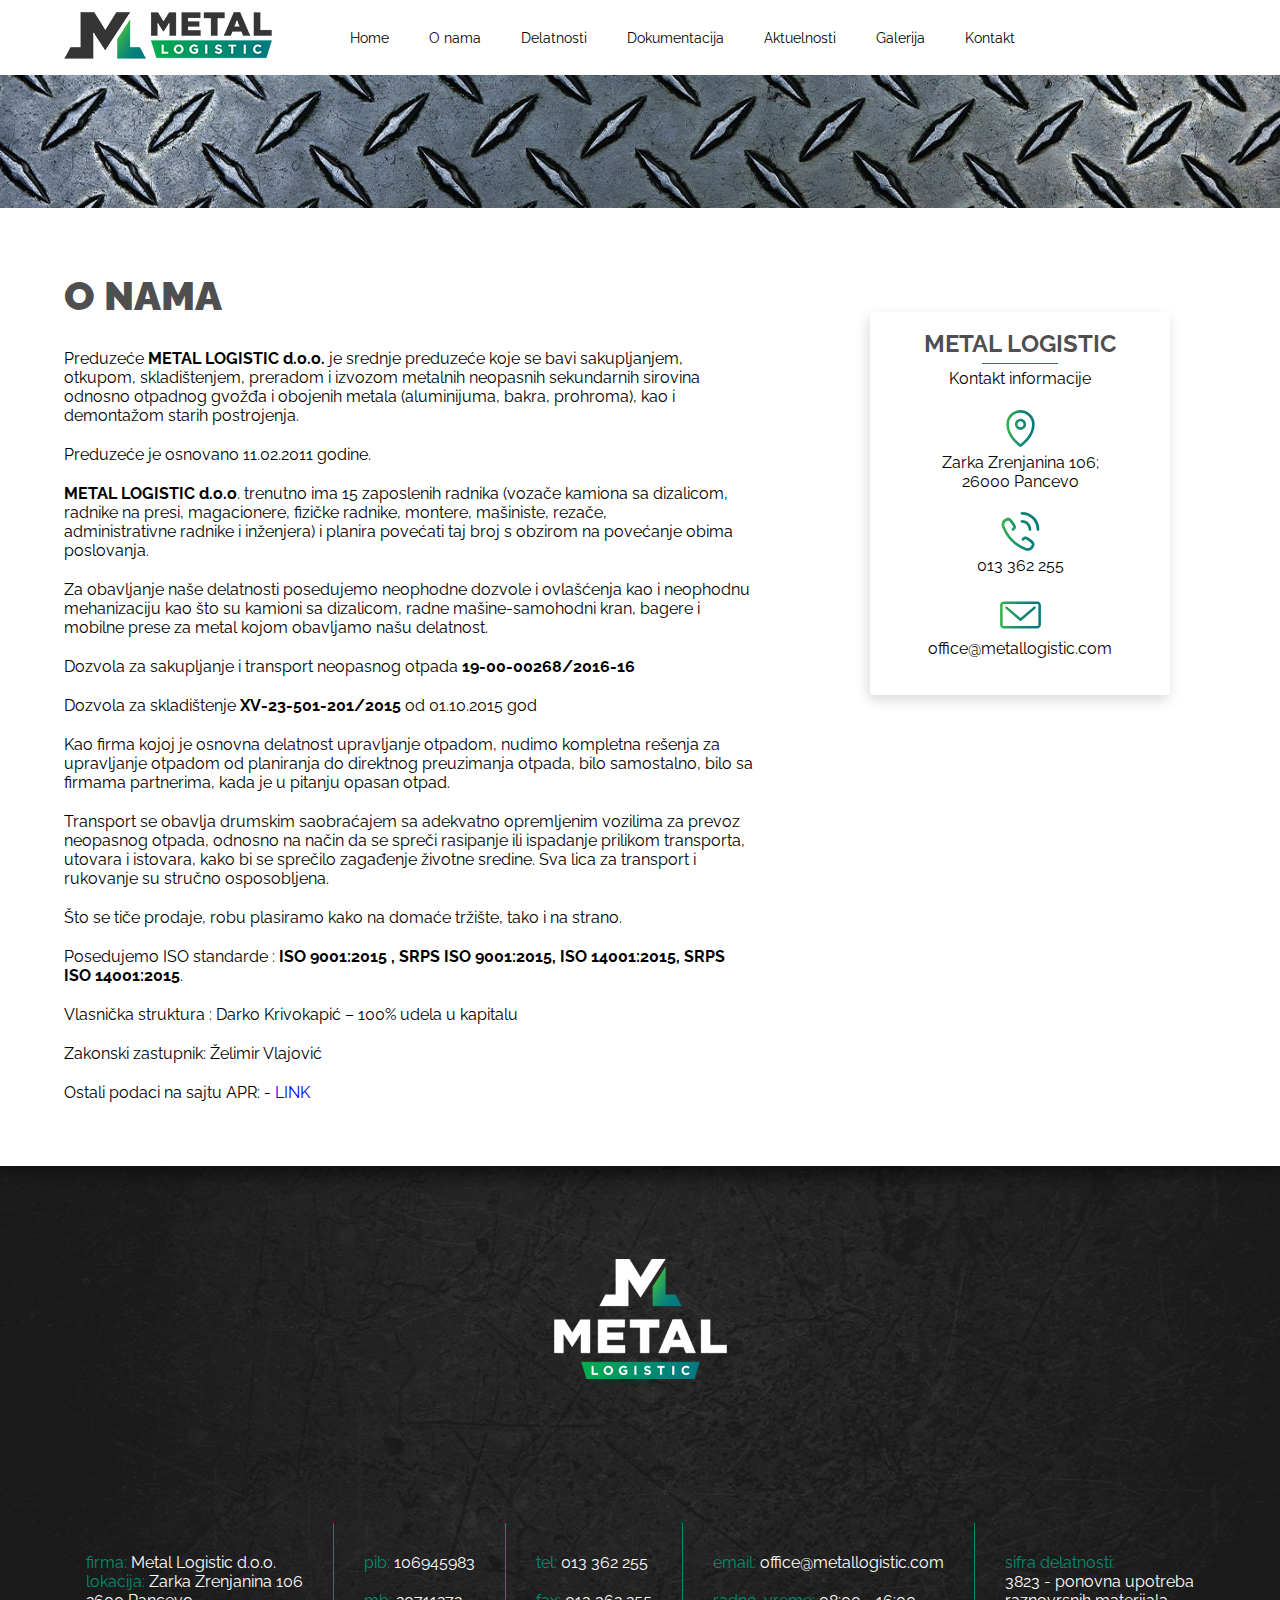
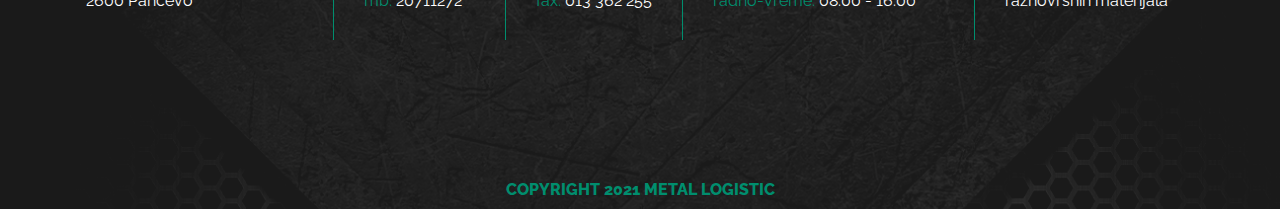
==== commit d836823f: "more refactore" ====
--- a/about.html
+++ b/about.html
@@ -50,10 +50,11 @@
         </div> -->
     </header> 
     <div class='main-image'>
-        <img src="images/slika-ispod-menija.jpg" alt='slika'>
+        <img class="img-desc" src="images/slika-ispod-menija.jpg" alt='slika'>
+        <img class="img-mob" src="images/slika-ispod-menija-mob.jpg" alt='slika'>
     </div>
    <main class="main">
-        <section class="works-text">
+        <section class="works-text fadeInLeft">
             <h1>O nama</h1>
             <div class="works-content">
                 <p>Preduzeće <strong>METAL LOGISTIC d.o.o.</strong> je srednje preduzeće koje se bavi sakupljanjem, otkupom, skladištenjem, preradom i izvozom metalnih neopasnih sekundarnih sirovina odnosno otpadnog gvožđa i obojenih metala (aluminijuma, bakra, prohroma), kao i demontažom starih postrojenja.</p>
@@ -71,7 +72,7 @@
                 <p>Ostali podaci na sajtu APR: - <a target=”_blank” href='https://pretraga2.apr.gov.rs/UnifiedEntitySearch'>LINK</a></p>
             </div>
         </section>
-        <section class="contact-card card-height">
+        <section class="contact-card card-height fadeInRight">
             <div>
                 <h2>Metal Logistic</h2>
                 <div class='contact-card-line'></div>
@@ -119,6 +120,7 @@
             <p class='footer-copyright'>copyright 2021 metal logistic</p>
         </div>
     </footer>
+    <script src="./animate.js"></script>
     <script src="./index.js"></script>
 </body>
 </html>--- a/index.css
+++ b/index.css
@@ -27,7 +27,6 @@
   padding: 0 5%;
   display: flex;
   align-items: center;
-  justify-content: space-between;
   width: 100%;
 }
 
@@ -40,6 +39,10 @@
   animation: header 0.5s linear;
 }
 
+.header-logo {
+  margin-right: 5%;
+}
+
 .header-logo-image-mobile {
   display: none;
 }
@@ -159,6 +162,8 @@
   .navigation {
     display: flex;
     align-items: center;
+    margin-left: 0;
+    margin-right: 0;
   }
 
   .navigation-list {
@@ -299,15 +304,14 @@
     display: flex;
     align-items: center;
   }
-
-  .header-logo img {
-    width: 60%;
-  }
 }
 
 @media screen and (max-width: 500px) {
   .navigation-list-item a {
     font-size: 20px;
+  }
+  .header-logo img {
+    width: 60%;
   }
 }
 
@@ -411,23 +415,23 @@
   text-transform: uppercase;
   font-weight: 900;
   font-size: 45px;
-  margin-top: 2%;
-  margin-bottom: 7%;
+  margin-top: 1%;
+  margin-bottom: 5%;
 }
 
 .banner a:link,
 .banner a:visited,
 .banner a:active {
   background-color: #008e6e;
-  padding: 10px 25px;
+  padding: 15px 25px;
   text-transform: uppercase;
   border-radius: 4px;
   font-weight: 800;
-  margin-top: 50px;
-  width: fit-content;
+  margin-top: 5%;
   color: #fff;
   transition: all 0.3s ease;
   cursor: pointer;
+  width: max-content;
 }
 
 .banner a:hover {
@@ -436,13 +440,59 @@
   transition: all 0.3s ease;
 }
 
-@media screen and (max-width: 1260px) {
+@media screen and (min-width: 1760px) {
+  .banner p {
+    font-size: 18px;
+  }
+
+  .banner h1 {
+    font-size: 60px;
+  }
+
+  .banner {
+    top: 30%;
+  }
+}
+
+@media screen and (min-width: 1441px) {
+  .banner p {
+    font-size: 18px;
+  }
+
+  .banner h1 {
+    font-size: 60px;
+  }
+
+  .banner {
+    top: 20%;
+  }
+}
+
+@media screen and (max-width: 1440px) {
   .banner {
     font-size: 14px;
   }
 
   .banner h1 {
     font-size: 40px;
+  }
+
+  .banner {
+    top: 20%;
+  }
+}
+
+@media screen and (max-width: 1280px) {
+  .banner {
+    font-size: 14px;
+  }
+
+  .banner h1 {
+    font-size: 40px;
+  }
+
+  .banner {
+    top: 20%;
   }
 }
 
@@ -454,22 +504,22 @@
   }
 
   .label-first {
-    left: 40%;
+    left: 45%;
+  }
+
+  .label-second {
+    right: 45%;
+    left: unset;
   }
 
   .circle {
-    width: 40px;
-    height: 40px;
+    width: 25px;
+    height: 25px;
   }
 
   .hero label {
     padding: 10px;
     bottom: 3%;
-  }
-
-  .label-second {
-    right: 40%;
-    left: unset;
   }
 
   .slide {
@@ -493,9 +543,17 @@
     width: 100%;
   }
 
+  .hero label {
+    padding: 5px;
+  }
+
   .circle {
     width: 25px;
     height: 25px;
+  }
+
+  .bg2 {
+    background-image: url("images/slider-2-mob.jpg");
   }
 }
 
@@ -505,18 +563,35 @@
     padding: 10%;
   }
 
+  .bg1 {
+    background-image: url("images/slider-1-mob.jpg");
+  }
+
   .banner a {
     margin-top: 100px;
   }
 
   .hero label {
     padding: 3px;
-    bottom: 5%;
+    bottom: 3%;
+  }
+
+  .hero label {
+    padding: 5px;
   }
 
   .circle {
-    width: 25px;
-    height: 25px;
+    width: 20px;
+    height: 20px;
+  }
+
+  .label-first {
+    left: 43%;
+  }
+
+  .label-second {
+    right: 43%;
+    left: unset;
   }
 }
 
@@ -530,13 +605,30 @@
     font-size: 20px;
   }
 
+  .hero label {
+    padding: 3px;
+  }
+
   .circle {
     width: 12px;
     height: 12px;
   }
 
+  .banner a {
+    margin: 30px auto !important;
+  }
+
   .hero label {
     bottom: 5%;
+  }
+
+  .label-first {
+    left: 40%;
+  }
+
+  .label-second {
+    right: 40%;
+    left: unset;
   }
 }
 
@@ -547,6 +639,15 @@
 
   .banner h1 {
     font-size: 35px;
+  }
+
+  .label-first {
+    left: 38%;
+  }
+
+  .label-second {
+    right: 38%;
+    left: unset;
   }
 }
 
@@ -619,11 +720,24 @@
 
 .about {
   width: 100%;
-  background: url(images/background-text.jpg) no-repeat;
+  background: url(images/background-text-dark.jpg) no-repeat;
   width: 100%;
   padding: 7% 5%;
   color: #fff;
   line-height: 30px;
+  background-size: cover;
+}
+
+@media screen and (min-width: 1600px) {
+  .about p {
+    padding: 0 10%;
+  }
+}
+
+@media screen and (max-width: 1024px) {
+  .about {
+    background-size: unset;
+  }
 }
 
 @media screen and (max-width: 768px) {
@@ -655,6 +769,16 @@
   color: rgba(0, 0, 0, 0.8);
   font-size: 14px;
   letter-spacing: 1px;
+}
+
+.activity img {
+  width: inherit;
+}
+
+@media screen and (min-width: 1600px) {
+  .activity img {
+    width: 800px;
+  }
 }
 
 @media screen and (max-width: 768px) {
@@ -672,7 +796,7 @@
   }
 
   .activity img {
-    width: 80%;
+    width: 100%;
   }
 
   .activity div {
@@ -720,7 +844,7 @@
 .news-content {
   display: flex;
   justify-content: space-between;
-  padding-top: 5%;
+  padding-top: 2.5%;
   align-items: center;
   width: 100%;
 }
@@ -729,7 +853,7 @@
   width: 100%;
   background-color: #fff;
   padding: 2%;
-  margin-right: 30px;
+  margin-right: 5%;
 }
 
 .news-card:last-child {
@@ -799,6 +923,10 @@
   .news-heading {
     height: 60px;
   }
+
+  .news-card {
+    margin-right: 2%;
+  }
 }
 
 @media screen and (max-width: 768px) {
@@ -829,6 +957,7 @@
   .news-card {
     margin-right: 0;
     margin-bottom: 20px;
+    padding: 5%;
   }
 
   .news-card:last-child {
@@ -992,15 +1121,19 @@
 .main {
   display: flex;
   padding: 0 5%;
-  justify-content: space-between;
   padding-bottom: 5%;
+}
+
+.main section:first-child {
+  margin-right: 10%;
 }
 
 main h1 {
   color: rgba(0, 0, 0, 0.7);
   text-transform: uppercase;
-  margin-top: 30px;
-  font-size: 30px;
+  margin-top: 60px;
+  font-size: 40px;
+  font-weight: 900;
 }
 
 .main-image {
@@ -1011,16 +1144,21 @@
   width: 100%;
 }
 
+.img-mob {
+  display: none;
+}
+
 .contact-card {
-  padding: 2%;
+  padding: 1.5% 2%;
   box-shadow: -2px 5px 13px 0px rgba(0, 0, 0, 0.15);
   text-align: center;
-  margin-top: 110px;
-  width: 25%;
+  margin-top: 150px;
+  width: 300px;
   display: flex;
   flex-direction: column;
   justify-content: space-between;
   border-radius: 3px;
+  height: max-content;
 }
 
 .contact-card h2 {
@@ -1037,7 +1175,7 @@
 }
 
 .contact-card img {
-  width: 20%;
+  width: 16%;
 }
 
 .contact-card-line {
@@ -1047,15 +1185,9 @@
   margin: 5px auto;
 }
 
-@media screen and (max-width: 1260px) {
-  .contact-card {
-    width: 28%;
-  }
-}
-
-@media screen and (max-width: 1024px) {
-  .contact-card {
-    width: 35%;
+@media screen and (min-width: 1600px) {
+  .main section:first-child {
+    margin-right: 15%;
   }
 }
 
@@ -1065,8 +1197,8 @@
     padding-bottom: 15%;
   }
 
-  .contact-card img {
-    width: 16%;
+  .main section:first-child {
+    margin-right: 0;
   }
 
   .contact-card {
@@ -1074,4 +1206,45 @@
     padding: 10% 5%;
     width: 100%;
   }
-}
+
+  .img-desc {
+    display: none;
+  }
+
+  .img-mob {
+    display: inline-block;
+  }
+}
+
+/* ------ KEYFRAMES ------ */
+
+@keyframes leftEnter {
+  0% {
+    opacity: 0;
+    transform: translateX(-5%);
+  }
+
+  100% {
+    opacity: 1;
+    transform: translateX(0%);
+  }
+}
+
+.fadeInLeft {
+  animation: leftEnter 1s ease-out;
+}
+
+@keyframes rightEnter {
+  0% {
+    opacity: 0;
+    transform: translateX(30%);
+  }
+  100% {
+    opacity: 1;
+    transform: translateX(0);
+  }
+}
+
+.fadeInRight {
+  animation: rightEnter 1s ease-out;
+}
